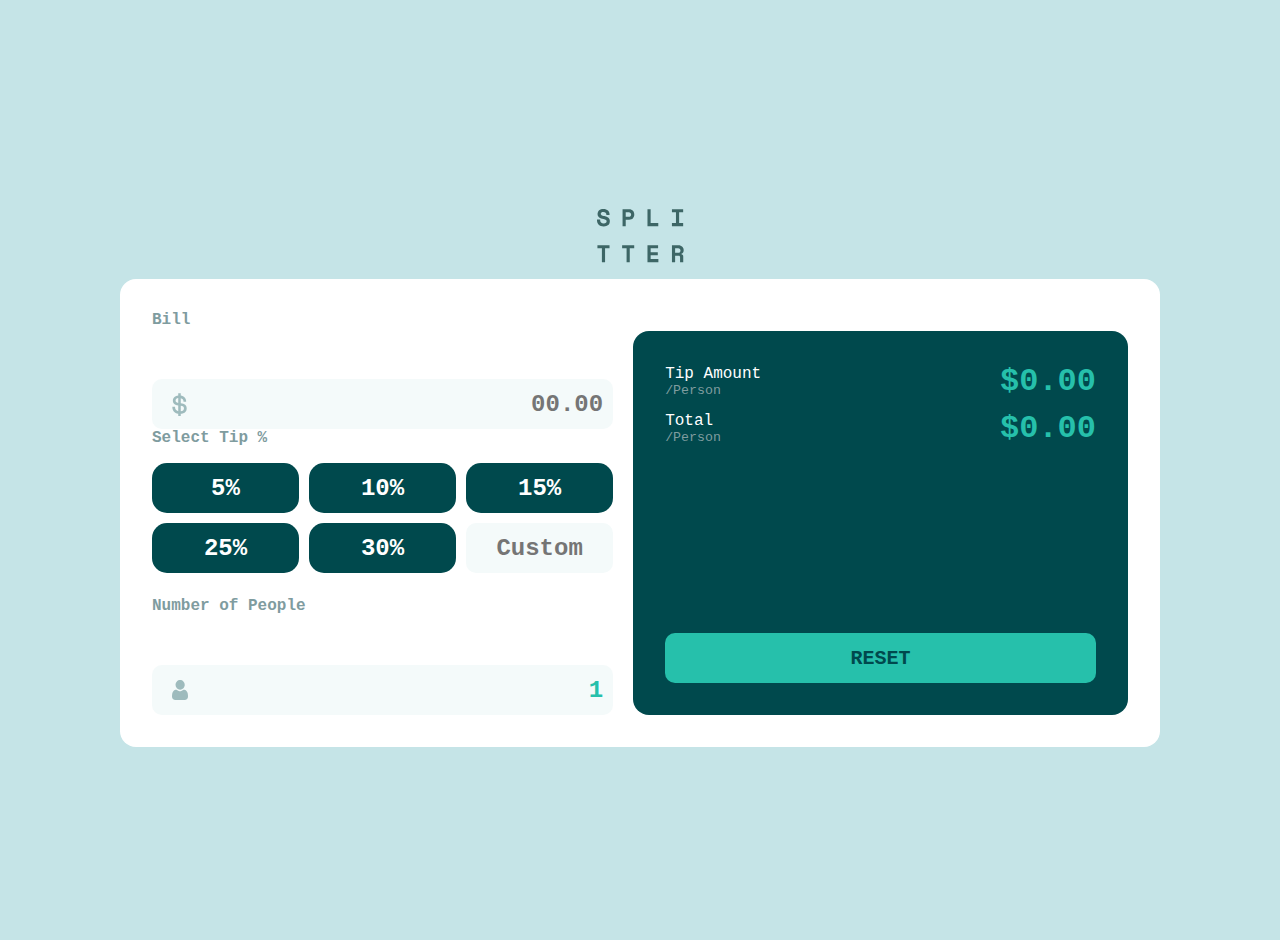
==== exercises/challenge-2/index.html @ 9da49b66 "a" ====
<!DOCTYPE html>
<html lang="en">
<head>
  <meta charset="UTF-8">
  <meta name="viewport" content="width=device-width, initial-scale=1.0">
  <link rel="icon" type="image/png" sizes="32x32" href="./images/favicon-32x32.png">
  <link rel="stylesheet" href="style.css">

  <title>Tip calculator app</title>
  </style>
</head>

<body>
<header>

  <img src="images/logo.svg" alt="">

</header>

<div class='calculator'>

  <div class="input">

    <h4>Bill</h4>
    <h4 class="amount-error error-message">Can't be less than Zero</h4>

    <input type="number" class="amount" name='amount' min='0' placeholder="00.00">

    <h4>Select Tip %</h4>

    <div class="tips">

      <button type="number" class="tip unselected" name='tip' value=5>5%</button>
      <button type="number" class="tip unselected" name='tip' value=10>10%</button>
      <button type="number" class="tip unselected" name='tip' value=15>15%</button>
      <button type="number" class="tip unselected" name='tip' value=25>25%</button>
      <button type="number" class="tip unselected" name='tip' value=30>30%</button>

      <input type="number" name="tip" class="custom" min="0" placeholder="Custom">

    </div>

    <h4>Number of People</h4>
    <h4 class="people-error error-message">Can't be Zero</h4>

    <input type="number" class="people" name="people" value=1 min="1" placeholder="1">

  </div>

  <div class="result">

    <div class="tip-amount">
      <div class="text">
        <h4>Tip Amount</h4>
        <h5>/Person</h5>
      </div>
      <div class="value tip-amount-value">$0.00</div>
    </div>

    <div class="total">
      <div class="text">
        <h4>Total</h4>
        <h5>/Person</h5>
      </div>
      <div class="value total-value">$0.00</div>
    </div>

    <button class="reset">Reset</button>

  </div>

</div>

<script src="script.js"></script>

</body>

</html>
---- exercises/challenge-2/style.css ----
:root {
  --StrongCyan: hsl(172, 67%, 45%);
  --VeryDarkCyan: hsl(183, 100%, 15%);
  --DarkGrayishCyan: hsl(186, 14%, 43%);
  --DarkGrayishCyan2: hsl(184, 14%, 56%);
  --LightGrayishCyan: hsl(185, 41%, 84%);
  --LightGrayishCyan2: hsl(189, 41%, 97%);
}

body {
  display: flex;
  flex-direction: column;
  justify-content: center;
  align-items: center;
  background-color: var(--LightGrayishCyan);
  min-height: 940px;
  position: relative;

}

header {
  display: flex;
  justify-content: center;
}

h4, h5 {
  color: var(--DarkGrayishCyan2);
}

button {
  border: none;
  outline: none;
}

.error-message {
  color: red;
  font-weight: 700;
}

.amount-error, .people-error {
  visibility: hidden;
}

.amount {

  background-image: url('images/icon-dollar.svg');
  background-repeat: no-repeat;
}

.people {
  background-image: url('images/icon-person.svg');
  background-repeat: no-repeat;
}

.calculator {
  background-color: white;
  border-radius: 16px;
  margin: 16px;
  padding: 32px;
  max-width: 1040px;
}

.input h4 {
  margin-bottom: 16px;
}

.amount:focus, .people:focus, .custom:focus {
  outline: 2px solid var(--StrongCyan);
}

.error, .error:focus {
  outline: 2px solid red;
  background-color: rgba(255, 0, 0, 0.2);
}

*{
  margin: 0;
  padding: 0;
  box-sizing: border-box;
  font-family: 'Space Mono', monospace;
}

input {
  width: 100%;
  height: 50px;
  background: var(--LightGrayishCyan2) 20px center;
  background-size: 16px;
  color: var(--StrongCyan);
  font-size: 24px;
  font-weight: 700;
  text-align: right;
  border: none;
  border-radius: 10px;
  padding: 10px;
}

input::-webkit-outer-spin-button, input::-webkit-inner-spin-button {
  -webkit-appearance: none;
}

.tips {
  margin-bottom: 24px;
  display: grid;
  grid-template-rows: repeat(3, 1fr);
  grid-template-columns: repeat(2, 1fr);
  gap: 10px;
}

.tip {
  font-size: 24px;
  font-weight: 700;
  background: var(--VeryDarkCyan);
  color: white;
  border-radius: 15px;
}

.tip:active {
  transform: scale(0.9);
}

.unselected:hover {
  background: var(--StrongCyan);
  color: var(--VeryDarkCyan);
}

.tip-amount, .total {
  display: flex;
  justify-content: space-between;
  align-items: center;
}

.text h4 {
  color: white;
}

.text h4, h5 {
  font-weight: 400;
}

.value {
  color: var(--StrongCyan);
  font-size: 32px;
  font-weight: 700;
}

.custom {
  font-size: 24px;
  font-weight: 700;
  color: var(--VeryDarkCyan);
  text-align: center;
}

.result {
  padding: 32px;
  background: var(--VeryDarkCyan);
  border-radius: 16px;
  display: flex;
  flex-direction: column;
  gap: 10px;
  margin-top: 20px;
}

.reset {
  width: 100%;
  height: 50px;
  font-size: 20px;
  text-align: center;
  text-transform: uppercase;
  font-weight: 700;
  background-color: var(--StrongCyan);
  color: var(--VeryDarkCyan);
  border-radius: 10px;
  margin-top: auto;
}

.reset:active {
  transform: scale(0.9);
}

@media (min-width: 400px) {
  header {
    margin-top: 32px;
  }

  .calculator {
    display: flex;
    gap: 20px;
  }

  .calculator > * {
    width: 100%;
  }

  .tips {
    grid-template-rows: repeat(2, 1fr);
    grid-template-columns: repeat(3, 1fr);
  }
}
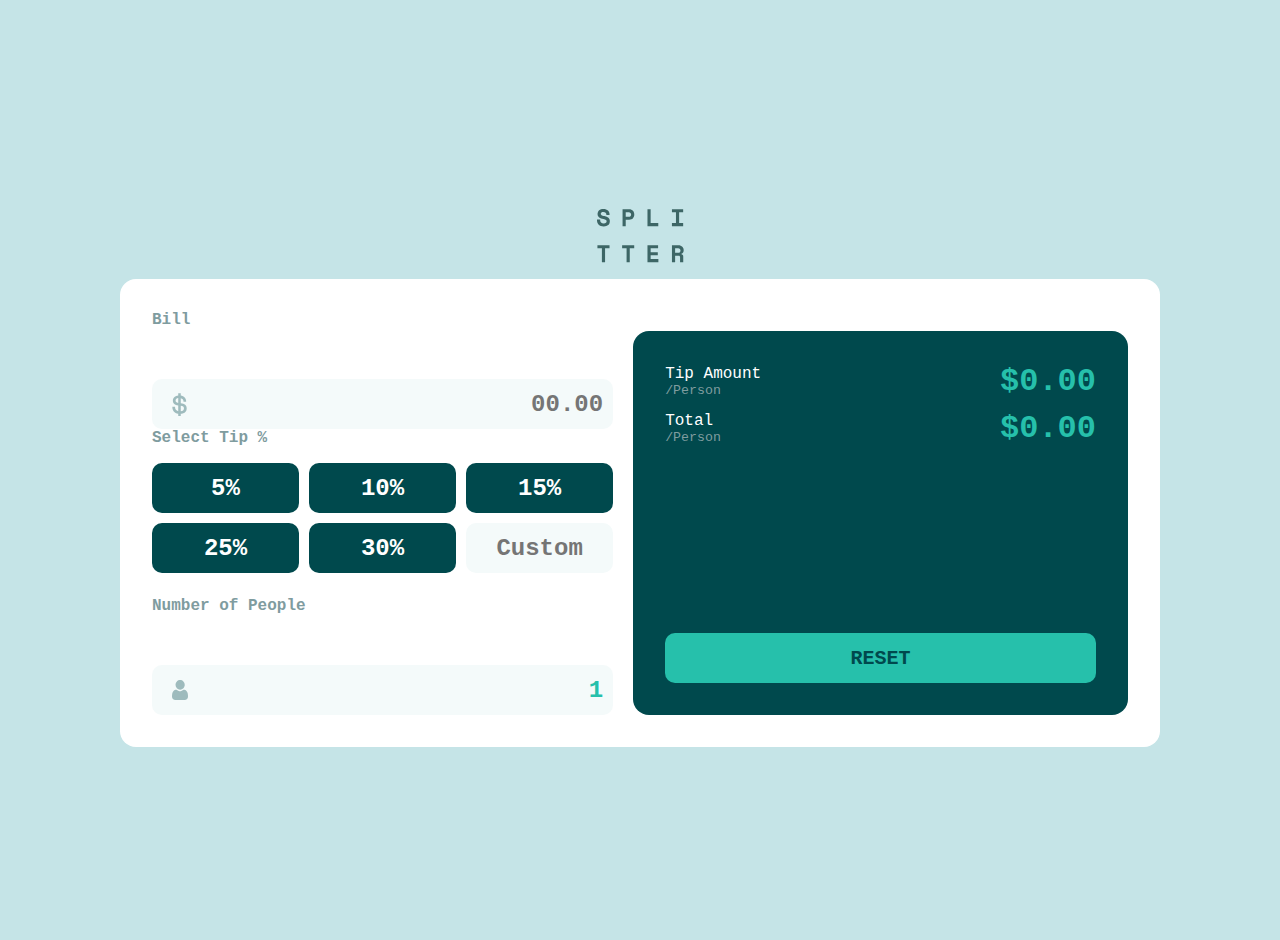
==== commit 28c890b9: "a" ====
--- a/exercises/challenge-2/index.html
+++ b/exercises/challenge-2/index.html
@@ -7,7 +7,6 @@
   <link rel="stylesheet" href="style.css">
 
   <title>Tip calculator app</title>
-  </style>
 </head>
 
 <body>
@@ -22,7 +21,7 @@
   <div class="input">
 
     <h4>Bill</h4>
-    <h4 class="amount-error error-message">Can't be less than Zero</h4>
+    <h4 class="amount--error error--message">Can't be less than Zero</h4>
 
     <input type="number" class="amount" name='amount' min='0' placeholder="00.00">
 
@@ -30,18 +29,18 @@
 
     <div class="tips">
 
-      <button type="number" class="tip unselected" name='tip' value=5>5%</button>
-      <button type="number" class="tip unselected" name='tip' value=10>10%</button>
-      <button type="number" class="tip unselected" name='tip' value=15>15%</button>
-      <button type="number" class="tip unselected" name='tip' value=25>25%</button>
-      <button type="number" class="tip unselected" name='tip' value=30>30%</button>
+      <button type="number" class="tip tip__unselected" name='tip' value=5>5%</button>
+      <button type="number" class="tip tip__unselected" name='tip' value=10>10%</button>
+      <button type="number" class="tip tip__unselected" name='tip' value=15>15%</button>
+      <button type="number" class="tip tip__unselected" name='tip' value=25>25%</button>
+      <button type="number" class="tip tip__unselected" name='tip' value=30>30%</button>
 
       <input type="number" name="tip" class="custom" min="0" placeholder="Custom">
 
     </div>
 
     <h4>Number of People</h4>
-    <h4 class="people-error error-message">Can't be Zero</h4>
+    <h4 class="people--error error--message">Can't be Zero</h4>
 
     <input type="number" class="people" name="people" value=1 min="1" placeholder="1">
 
@@ -50,19 +49,19 @@
   <div class="result">
 
     <div class="tip-amount">
-      <div class="text">
+      <div class="text tip-amount__text">
         <h4>Tip Amount</h4>
         <h5>/Person</h5>
       </div>
-      <div class="value tip-amount-value">$0.00</div>
+      <div class="value tip-amount__value">$0.00</div>
     </div>
 
     <div class="total">
-      <div class="text">
+      <div class="text total__text">
         <h4>Total</h4>
         <h5>/Person</h5>
       </div>
-      <div class="value total-value">$0.00</div>
+      <div class="value total__value">$0.00</div>
     </div>
 
     <button class="reset">Reset</button>
--- a/exercises/challenge-2/style.css
+++ b/exercises/challenge-2/style.css
@@ -32,12 +32,12 @@
   outline: none;
 }
 
-.error-message {
+.error--message {
   color: red;
   font-weight: 700;
 }
 
-.amount-error, .people-error {
+.amount--error, .people--error {
   visibility: hidden;
 }
 
@@ -111,14 +111,14 @@
   font-weight: 700;
   background: var(--VeryDarkCyan);
   color: white;
-  border-radius: 15px;
+  border-radius: 10px;
 }
 
 .tip:active {
   transform: scale(0.9);
 }
 
-.unselected:hover {
+.tip__unselected:hover {
   background: var(--StrongCyan);
   color: var(--VeryDarkCyan);
 }
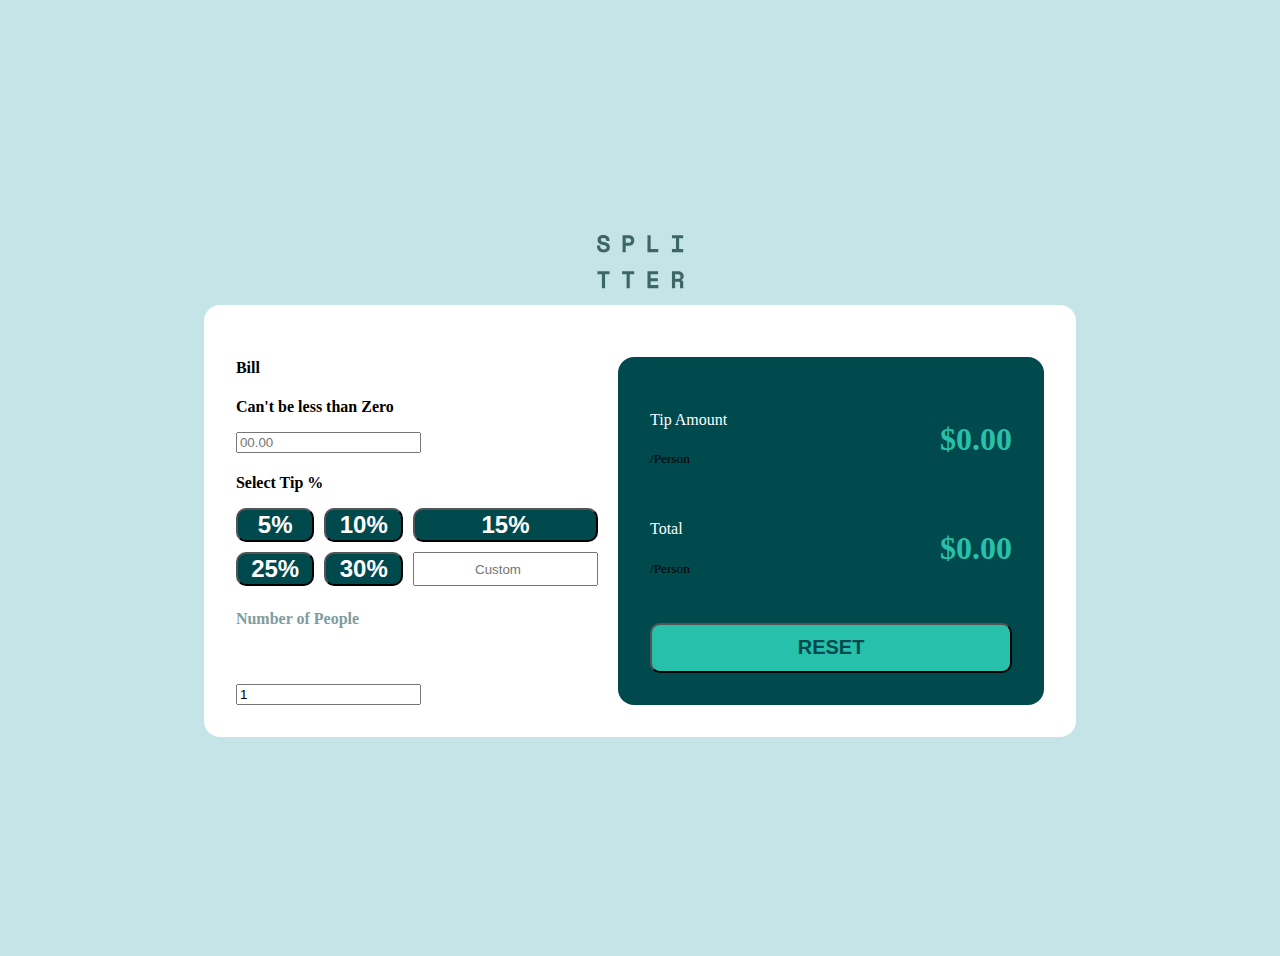
==== commit 119638b9: "a" ====
--- a/exercises/challenge-2/index.html
+++ b/exercises/challenge-2/index.html
@@ -21,28 +21,41 @@
   <div class="input">
 
     <h4>Bill</h4>
-    <h4 class="amount--error error--message">Can't be less than Zero</h4>
+    <h4 class="amount__error error__message">Can't be less than Zero</h4>
 
-    <input type="number" class="amount" name='amount' min='0' placeholder="00.00">
+    <input type="number" class="amount__input" name='amount' min='0' placeholder="00.00">
 
     <h4>Select Tip %</h4>
 
     <div class="tips">
 
-      <button type="number" class="tip tip__unselected" name='tip' value=5>5%</button>
-      <button type="number" class="tip tip__unselected" name='tip' value=10>10%</button>
-      <button type="number" class="tip tip__unselected" name='tip' value=15>15%</button>
-      <button type="number" class="tip tip__unselected" name='tip' value=25>25%</button>
-      <button type="number" class="tip tip__unselected" name='tip' value=30>30%</button>
+      <button class="tip tip__unselected borderless-button" name='tip' value=5>
+        <span class="tip__text">5%</span>
+      </button>
+      <button class="tip tip__unselected borderless-button" name='tip' value=10>
+        <span class="tip__text">10%</span>
+      </button>
+      <button class="tip tip__unselected borderless-button" name='tip' value=15>
+        <span class="tip__text">15%</span>
+      </button>
+      <button class="tip tip__unselected borderless-button" name='tip' value=25>
+        <span class="tip__text">25%</span>
+      </button>
+      <button class="tip tip__unselected borderless-button" name='tip' value=30>
+        <span class="tip__text">30%</span>
+      </button>
 
-      <input type="number" name="tip" class="custom" min="0" placeholder="Custom">
+
+      <input type="number" class="input-2 input-2--text-centered" name='tip' min='0' placeholder="Custom" id="custom-tip-input">
 
     </div>
 
-    <h4>Number of People</h4>
-    <h4 class="people--error error--message">Can't be Zero</h4>
+    <h4 class="input__people-title">Number of People</h4>
+    <h4 class="input__people-error error">Can't be Zero</h4>
 
-    <input type="number" class="people" name="people" value=1 min="1" placeholder="1">
+
+    <input type="number" class="input-2 input-2--people-background " name='people' value="1" min='1' placeholder="1" id="people-input">
+
 
   </div>
 
--- a/exercises/challenge-2/style.css
+++ b/exercises/challenge-2/style.css
@@ -23,35 +23,6 @@
   justify-content: center;
 }
 
-h4, h5 {
-  color: var(--DarkGrayishCyan2);
-}
-
-button {
-  border: none;
-  outline: none;
-}
-
-.error--message {
-  color: red;
-  font-weight: 700;
-}
-
-.amount--error, .people--error {
-  visibility: hidden;
-}
-
-.amount {
-
-  background-image: url('images/icon-dollar.svg');
-  background-repeat: no-repeat;
-}
-
-.people {
-  background-image: url('images/icon-person.svg');
-  background-repeat: no-repeat;
-}
-
 .calculator {
   background-color: white;
   border-radius: 16px;
@@ -64,38 +35,29 @@
   margin-bottom: 16px;
 }
 
-.amount:focus, .people:focus, .custom:focus {
-  outline: 2px solid var(--StrongCyan);
+.input__tip-title {
+  color: var(--DarkGrayishCyan2);
+  margin-top: 16px;
+  margin-bottom: 16px;
 }
 
-.error, .error:focus {
+.input__people-title {
+  color: var(--DarkGrayishCyan2);
+}
+
+.input-2--text-centered {
+  text-align: center;
+}
+
+.input-2--error {
   outline: 2px solid red;
   background-color: rgba(255, 0, 0, 0.2);
 }
 
-*{
-  margin: 0;
-  padding: 0;
-  box-sizing: border-box;
-  font-family: 'Space Mono', monospace;
-}
-
-input {
-  width: 100%;
-  height: 50px;
-  background: var(--LightGrayishCyan2) 20px center;
-  background-size: 16px;
-  color: var(--StrongCyan);
-  font-size: 24px;
+.error {
+  visibility: hidden;
+  color: red;
   font-weight: 700;
-  text-align: right;
-  border: none;
-  border-radius: 10px;
-  padding: 10px;
-}
-
-input::-webkit-outer-spin-button, input::-webkit-inner-spin-button {
-  -webkit-appearance: none;
 }
 
 .tips {
@@ -143,11 +105,21 @@
   font-weight: 700;
 }
 
-.custom {
-  font-size: 24px;
+.tip--reset-button {
+  width: 100%;
+  height: 50px;
+  font-size: 20px;
+  text-align: center;
+  text-transform: uppercase;
   font-weight: 700;
+  background-color: var(--StrongCyan);
   color: var(--VeryDarkCyan);
-  text-align: center;
+  border-radius: 10px;
+  margin-top: auto;
+}
+
+.tip--reset-button:active {
+  transform: scale(0.9);
 }
 
 .result {
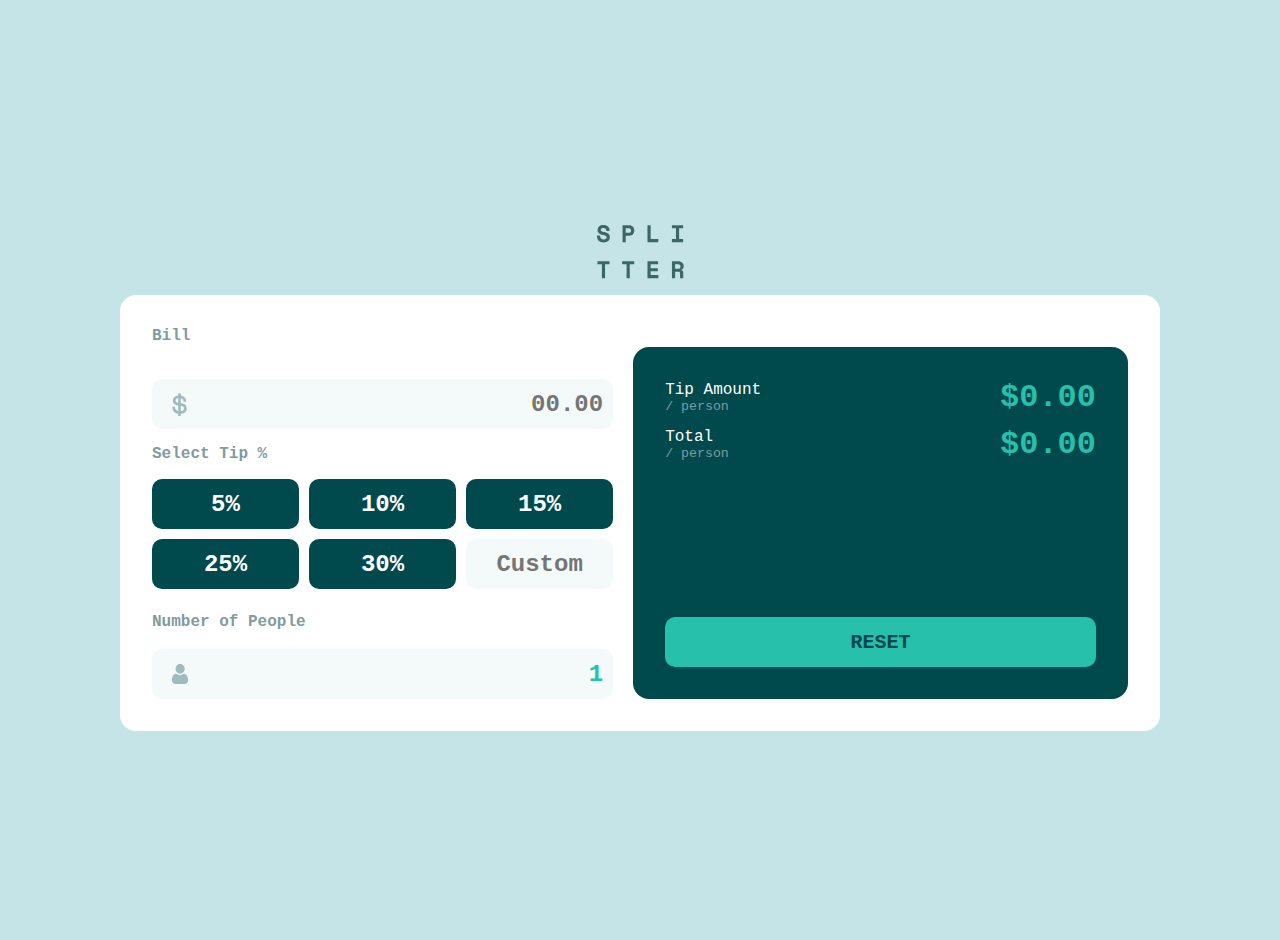
==== commit 024f8aa4: "Changes by fizdalf" ====
--- a/exercises/challenge-2/index.html
+++ b/exercises/challenge-2/index.html
@@ -19,13 +19,10 @@
 <div class='calculator'>
 
   <div class="input">
-
-    <h4>Bill</h4>
-    <h4 class="amount__error error__message">Can't be less than Zero</h4>
-
-    <input type="number" class="amount__input" name='amount' min='0' placeholder="00.00">
-
-    <h4>Select Tip %</h4>
+    <h4 class="input__title">Bill</h4>
+    <h4 class="input__amount-error error">Can't be less than Zero</h4>
+    <input type="number" class="input-2 input-2--dollar-background" name='amount' min='0' placeholder="00.00" id="amount-input">
+    <h4 class="input__tip-title">Select Tip %</h4>
 
     <div class="tips">
 
@@ -62,22 +59,24 @@
   <div class="result">
 
     <div class="tip-amount">
-      <div class="text tip-amount__text">
-        <h4>Tip Amount</h4>
-        <h5>/Person</h5>
+      <div class="tip-amount__text">
+        <h4 class="tip-amount__title">Tip Amount</h4>
+        <h5 class="tip-amount__subtitle">/ person</h5>
       </div>
-      <div class="value tip-amount__value">$0.00</div>
+      <div class="tip-amount__value" id="total-tip-amount">$0.00</div>
     </div>
 
-    <div class="total">
-      <div class="text total__text">
-        <h4>Total</h4>
-        <h5>/Person</h5>
+    <div class="tip-amount">
+      <div class="tip-amount__text">
+        <h4 class="tip-amount__title">Total</h4>
+        <h5 class="tip-amount__subtitle">/ person</h5>
       </div>
-      <div class="value total__value">$0.00</div>
+      <div class="tip-amount__value" id="total-amount">$0.00</div>
     </div>
 
-    <button class="reset">Reset</button>
+    <button class="tip tip--reset-button borderless-button">
+      <span class="tip__text ">Reset</span>
+    </button>
 
   </div>
 
--- a/exercises/challenge-2/style.css
+++ b/exercises/challenge-2/style.css
@@ -7,6 +7,13 @@
   --LightGrayishCyan2: hsl(189, 41%, 97%);
 }
 
+* {
+  margin: 0;
+  padding: 0;
+  box-sizing: border-box;
+  font-family: 'Space Mono', monospace;
+}
+
 body {
   display: flex;
   flex-direction: column;
@@ -15,7 +22,6 @@
   background-color: var(--LightGrayishCyan);
   min-height: 940px;
   position: relative;
-
 }
 
 header {
@@ -31,7 +37,45 @@
   max-width: 1040px;
 }
 
-.input h4 {
+.input-2 {
+  color: var(--StrongCyan);
+  border-radius: 10px;
+  width: 100%;
+  height: 50px;
+  font-size: 24px;
+  font-weight: 700;
+  background: var(--LightGrayishCyan2) 20px center;
+  background-size: 16px;
+  text-align: right;
+  border: none;
+  padding: 10px;
+}
+
+.input-2:focus {
+  outline: 2px solid var(--StrongCyan);
+}
+
+.borderless-button {
+  border: none;
+}
+
+.input-2::-webkit-outer-spin-button, .input-2::-webkit-inner-spin-button {
+  -webkit-appearance: none;
+}
+
+
+.input-2--dollar-background {
+  background-image: url('images/icon-dollar.svg');
+  background-repeat: no-repeat;
+}
+
+.input-2--people-background {
+  background-image: url('images/icon-person.svg');
+  background-repeat: no-repeat;
+}
+
+.input__title {
+  color: var(--DarkGrayishCyan2);
   margin-bottom: 16px;
 }
 
@@ -85,21 +129,23 @@
   color: var(--VeryDarkCyan);
 }
 
-.tip-amount, .total {
+.tip-amount {
   display: flex;
   justify-content: space-between;
   align-items: center;
 }
 
-.text h4 {
+.tip-amount__title {
   color: white;
-}
-
-.text h4, h5 {
   font-weight: 400;
 }
 
-.value {
+.tip-amount__subtitle {
+  color: var(--DarkGrayishCyan2);
+  font-weight: 400;
+}
+
+.tip-amount__value {
   color: var(--StrongCyan);
   font-size: 32px;
   font-weight: 700;
@@ -132,22 +178,8 @@
   margin-top: 20px;
 }
 
-.reset {
-  width: 100%;
-  height: 50px;
-  font-size: 20px;
-  text-align: center;
-  text-transform: uppercase;
-  font-weight: 700;
-  background-color: var(--StrongCyan);
-  color: var(--VeryDarkCyan);
-  border-radius: 10px;
-  margin-top: auto;
-}
-
-.reset:active {
-  transform: scale(0.9);
-}
+
+
 
 @media (min-width: 400px) {
   header {
